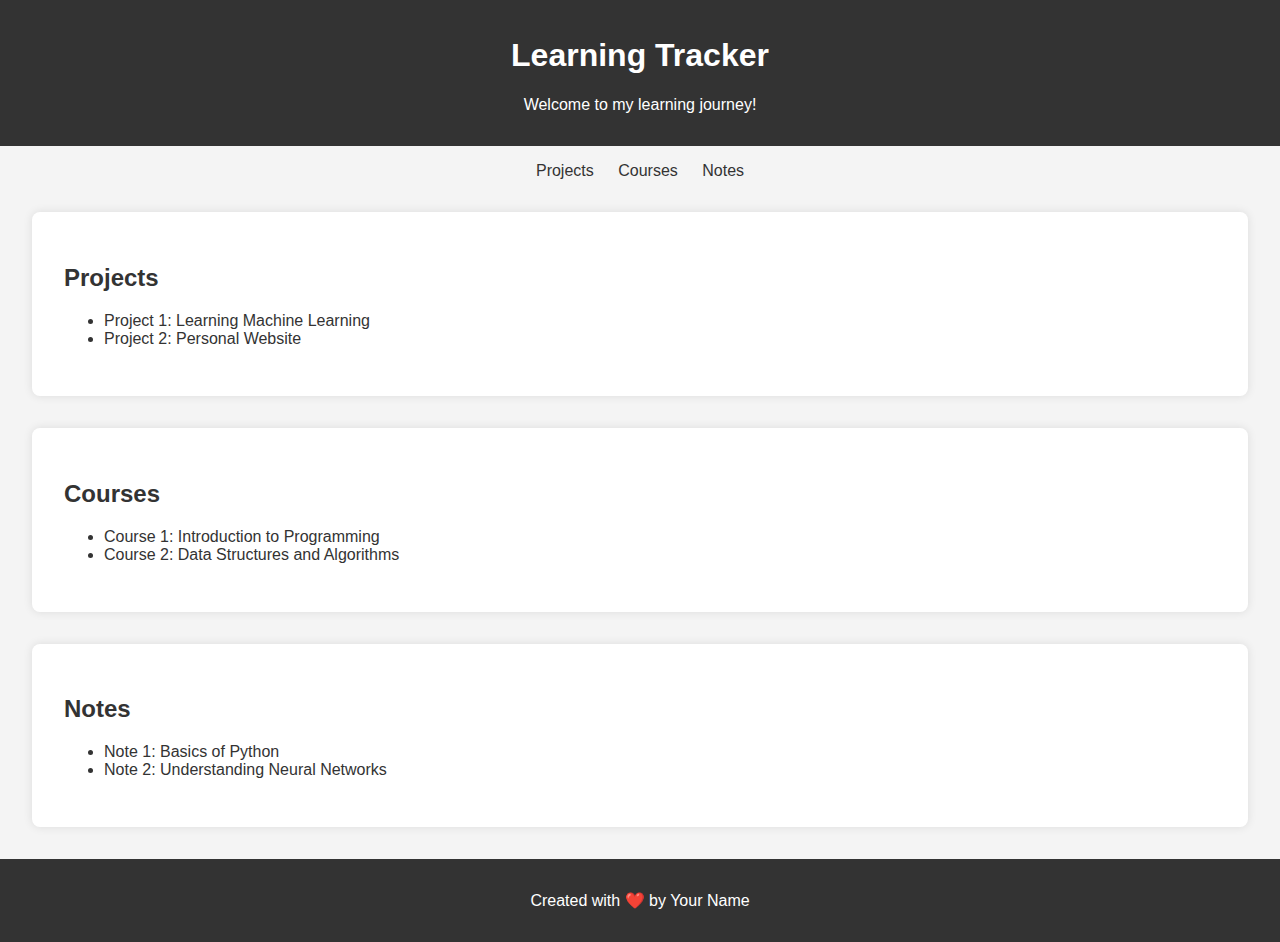
==== index.html @ b3a5f265 "Initial website setup" ====
<!DOCTYPE html>
<html lang="en">
<head>
    <meta charset="UTF-8">
    <meta name="viewport" content="width=device-width, initial-scale=1.0">
    <title>My Learning Tracker</title>
    <style>
        body {
            font-family: Arial, sans-serif;
            margin: 0;
            padding: 0;
            background-color: #f4f4f4;
            color: #333;
        }
        header {
            background-color: #333;
            color: white;
            padding: 1rem;
            text-align: center;
        }
        nav {
            margin: 1rem;
            text-align: center;
        }
        nav a {
            margin: 0 10px;
            text-decoration: none;
            color: #333;
        }
        section {
            margin: 2rem;
            padding: 2rem;
            background-color: white;
            border-radius: 8px;
            box-shadow: 0 0 10px rgba(0, 0, 0, 0.1);
        }
        footer {
            text-align: center;
            margin-top: 2rem;
            background-color: #333;
            color: white;
            padding: 1rem;
        }
    </style>
</head>
<body>
    <header>
        <h1>Learning Tracker</h1>
        <p>Welcome to my learning journey!</p>
    </header>
    <nav>
        <a href="#projects">Projects</a>
        <a href="#courses">Courses</a>
        <a href="#notes">Notes</a>
    </nav>
    <section id="projects">
        <h2>Projects</h2>
        <ul>
            <li>Project 1: Learning Machine Learning</li>
            <li>Project 2: Personal Website</li>
        </ul>
    </section>
    <section id="courses">
        <h2>Courses</h2>
        <ul>
            <li>Course 1: Introduction to Programming</li>
            <li>Course 2: Data Structures and Algorithms</li>
        </ul>
    </section>
    <section id="notes">
        <h2>Notes</h2>
        <ul>
            <li>Note 1: Basics of Python</li>
            <li>Note 2: Understanding Neural Networks</li>
        </ul>
    </section>
    <footer>
        <p>Created with ❤️ by Your Name</p>
    </footer>
</body>
</html>
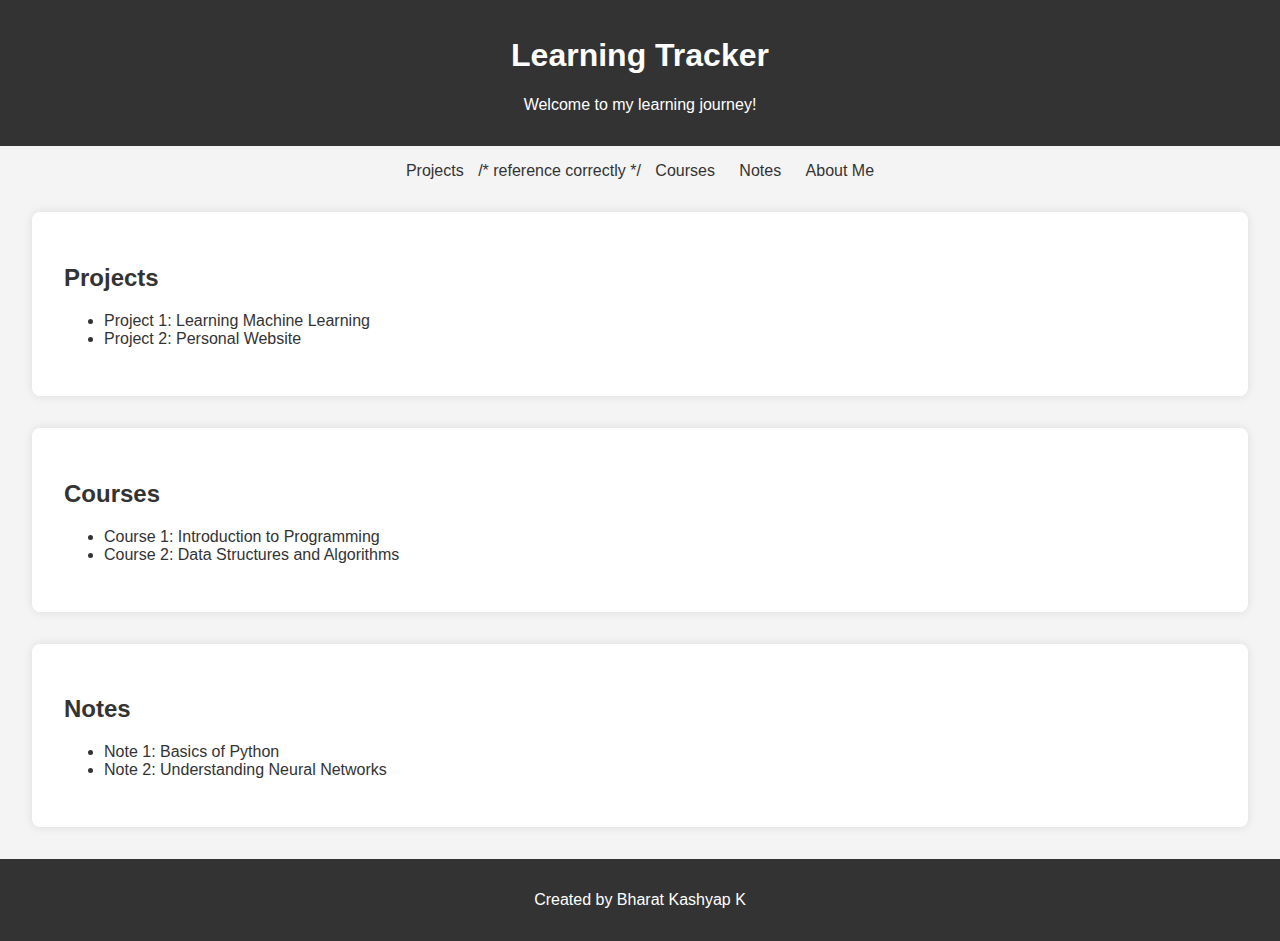
==== commit bf015e27: "Starting" ====
--- a/index.html
+++ b/index.html
@@ -49,9 +49,10 @@
         <p>Welcome to my learning journey!</p>
     </header>
     <nav>
-        <a href="#projects">Projects</a>
+        <a href="#projects">Projects</a> /* reference correctly */
         <a href="#courses">Courses</a>
         <a href="#notes">Notes</a>
+        <a href="about.html">About Me</a>
     </nav>
     <section id="projects">
         <h2>Projects</h2>
@@ -75,7 +76,7 @@
         </ul>
     </section>
     <footer>
-        <p>Created with ❤️ by Your Name</p>
+        <p>Created by Bharat Kashyap K</p>
     </footer>
 </body>
 </html>
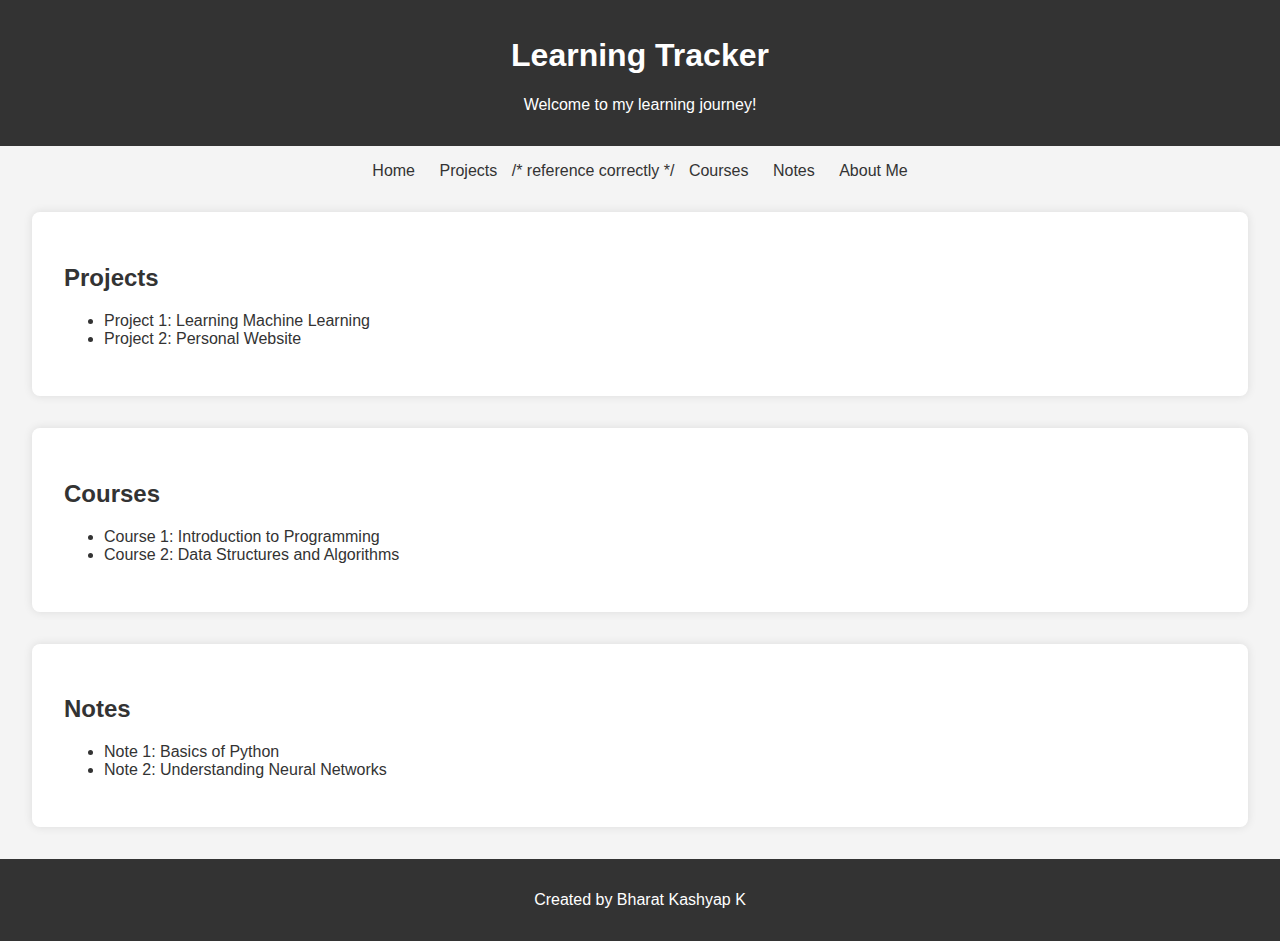
==== commit 4844c77d: "NavBar" ====
--- a/index.html
+++ b/index.html
@@ -49,7 +49,8 @@
         <p>Welcome to my learning journey!</p>
     </header>
     <nav>
-        <a href="#projects">Projects</a> /* reference correctly */
+        <a href="index.html">Home</a>
+        <a href="projects.html">Projects</a> /* reference correctly */
         <a href="#courses">Courses</a>
         <a href="#notes">Notes</a>
         <a href="about.html">About Me</a>
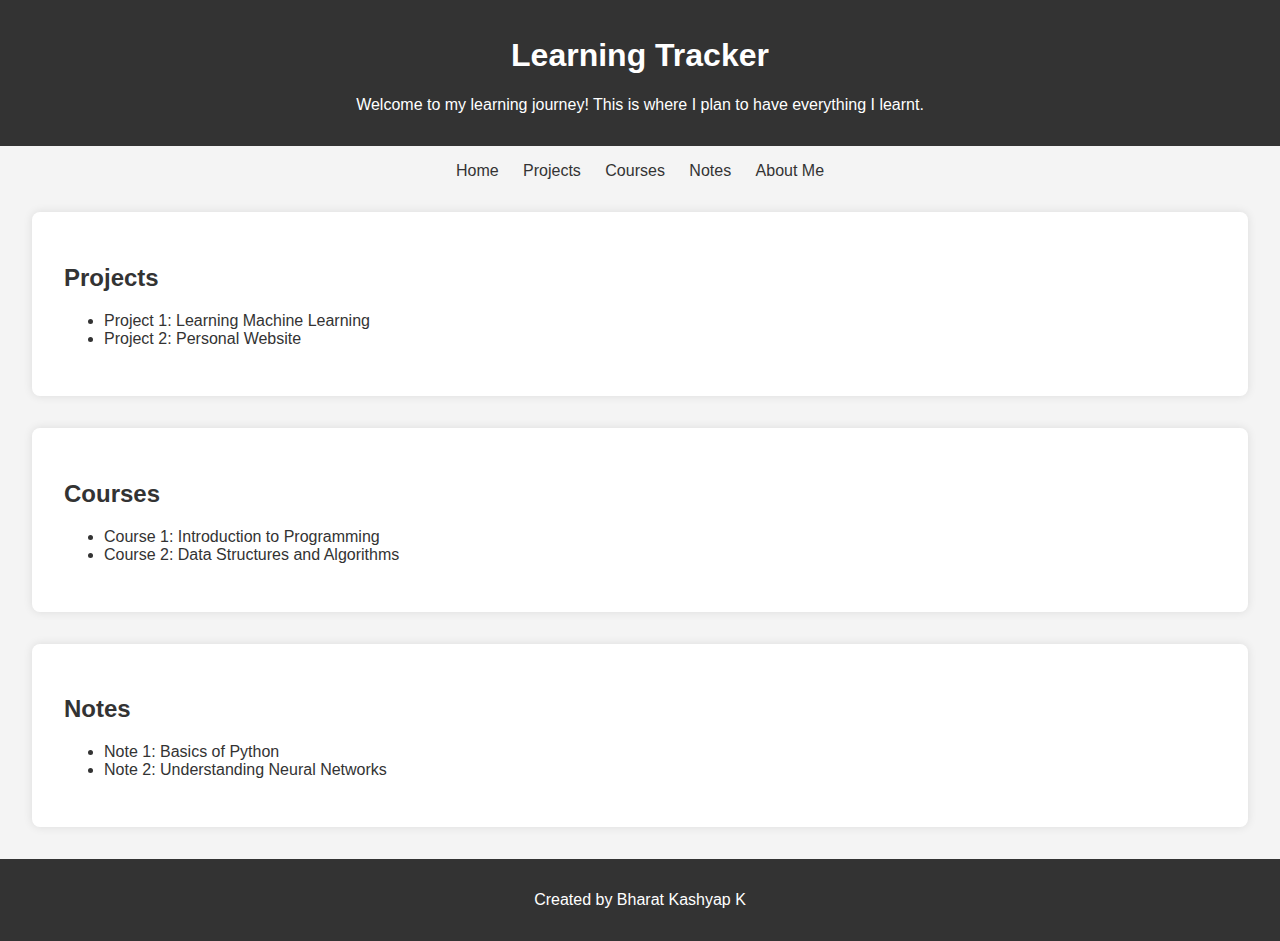
==== commit 82dcb054: "MinorChanges" ====
--- a/index.html
+++ b/index.html
@@ -46,11 +46,11 @@
 <body>
     <header>
         <h1>Learning Tracker</h1>
-        <p>Welcome to my learning journey!</p>
+        <p>Welcome to my learning journey! This is where I plan to have everything I learnt.</p>
     </header>
     <nav>
         <a href="index.html">Home</a>
-        <a href="projects.html">Projects</a> /* reference correctly */
+        <a href="projects.html">Projects</a>
         <a href="#courses">Courses</a>
         <a href="#notes">Notes</a>
         <a href="about.html">About Me</a>
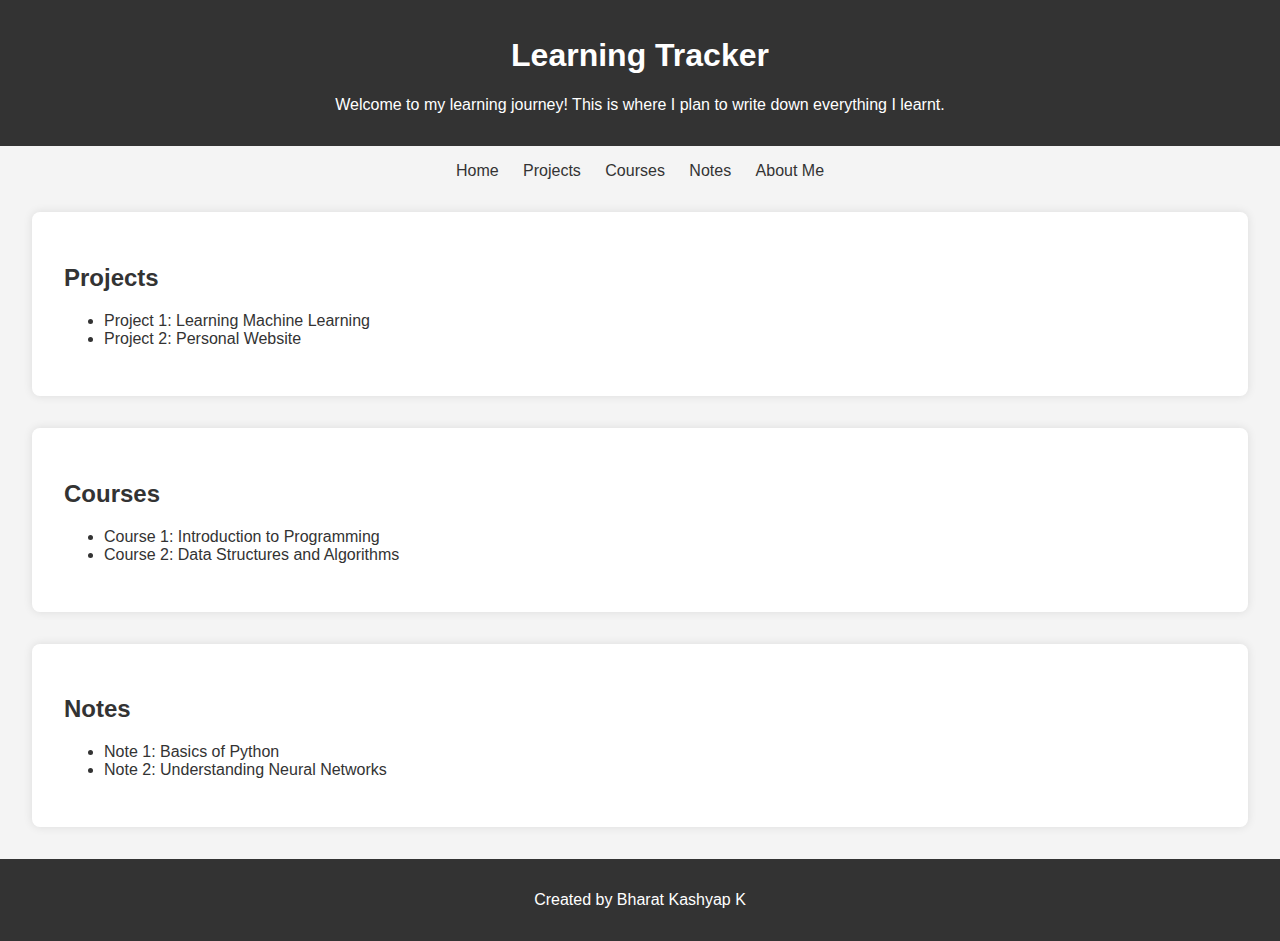
==== commit e06ba109: "ProjectsPage" ====
--- a/index.html
+++ b/index.html
@@ -4,49 +4,12 @@
     <meta charset="UTF-8">
     <meta name="viewport" content="width=device-width, initial-scale=1.0">
     <title>My Learning Tracker</title>
-    <style>
-        body {
-            font-family: Arial, sans-serif;
-            margin: 0;
-            padding: 0;
-            background-color: #f4f4f4;
-            color: #333;
-        }
-        header {
-            background-color: #333;
-            color: white;
-            padding: 1rem;
-            text-align: center;
-        }
-        nav {
-            margin: 1rem;
-            text-align: center;
-        }
-        nav a {
-            margin: 0 10px;
-            text-decoration: none;
-            color: #333;
-        }
-        section {
-            margin: 2rem;
-            padding: 2rem;
-            background-color: white;
-            border-radius: 8px;
-            box-shadow: 0 0 10px rgba(0, 0, 0, 0.1);
-        }
-        footer {
-            text-align: center;
-            margin-top: 2rem;
-            background-color: #333;
-            color: white;
-            padding: 1rem;
-        }
-    </style>
+    <link rel="stylesheet" href="css/style.css">
 </head>
 <body>
     <header>
         <h1>Learning Tracker</h1>
-        <p>Welcome to my learning journey! This is where I plan to have everything I learnt.</p>
+        <p>Welcome to my learning journey! This is where I plan to write down everything I learnt.</p>
     </header>
     <nav>
         <a href="index.html">Home</a>
--- a/css/style.css
+++ b/css/style.css
@@ -0,0 +1,36 @@
+body {
+    font-family: Arial, sans-serif;
+    background-color: #f4f4f4;
+    color: #333;
+    margin: 0;
+    padding: 0;
+}
+header {
+    background-color: #333;
+    color: white;
+    padding: 1rem;
+    text-align: center;
+}
+nav {
+    margin: 1rem;
+    text-align: center;
+}
+nav a {
+    margin: 0 10px;
+    text-decoration: none;
+    color: #333;
+}
+section {
+    margin: 2rem;
+    padding: 2rem;
+    background-color: white;
+    border-radius: 8px;
+    box-shadow: 0 0 10px rgba(0, 0, 0, 0.1);
+}
+footer {
+    text-align: center;
+    margin-top: 2rem;
+    background-color: #333;
+    color: white;
+    padding: 1rem;
+}